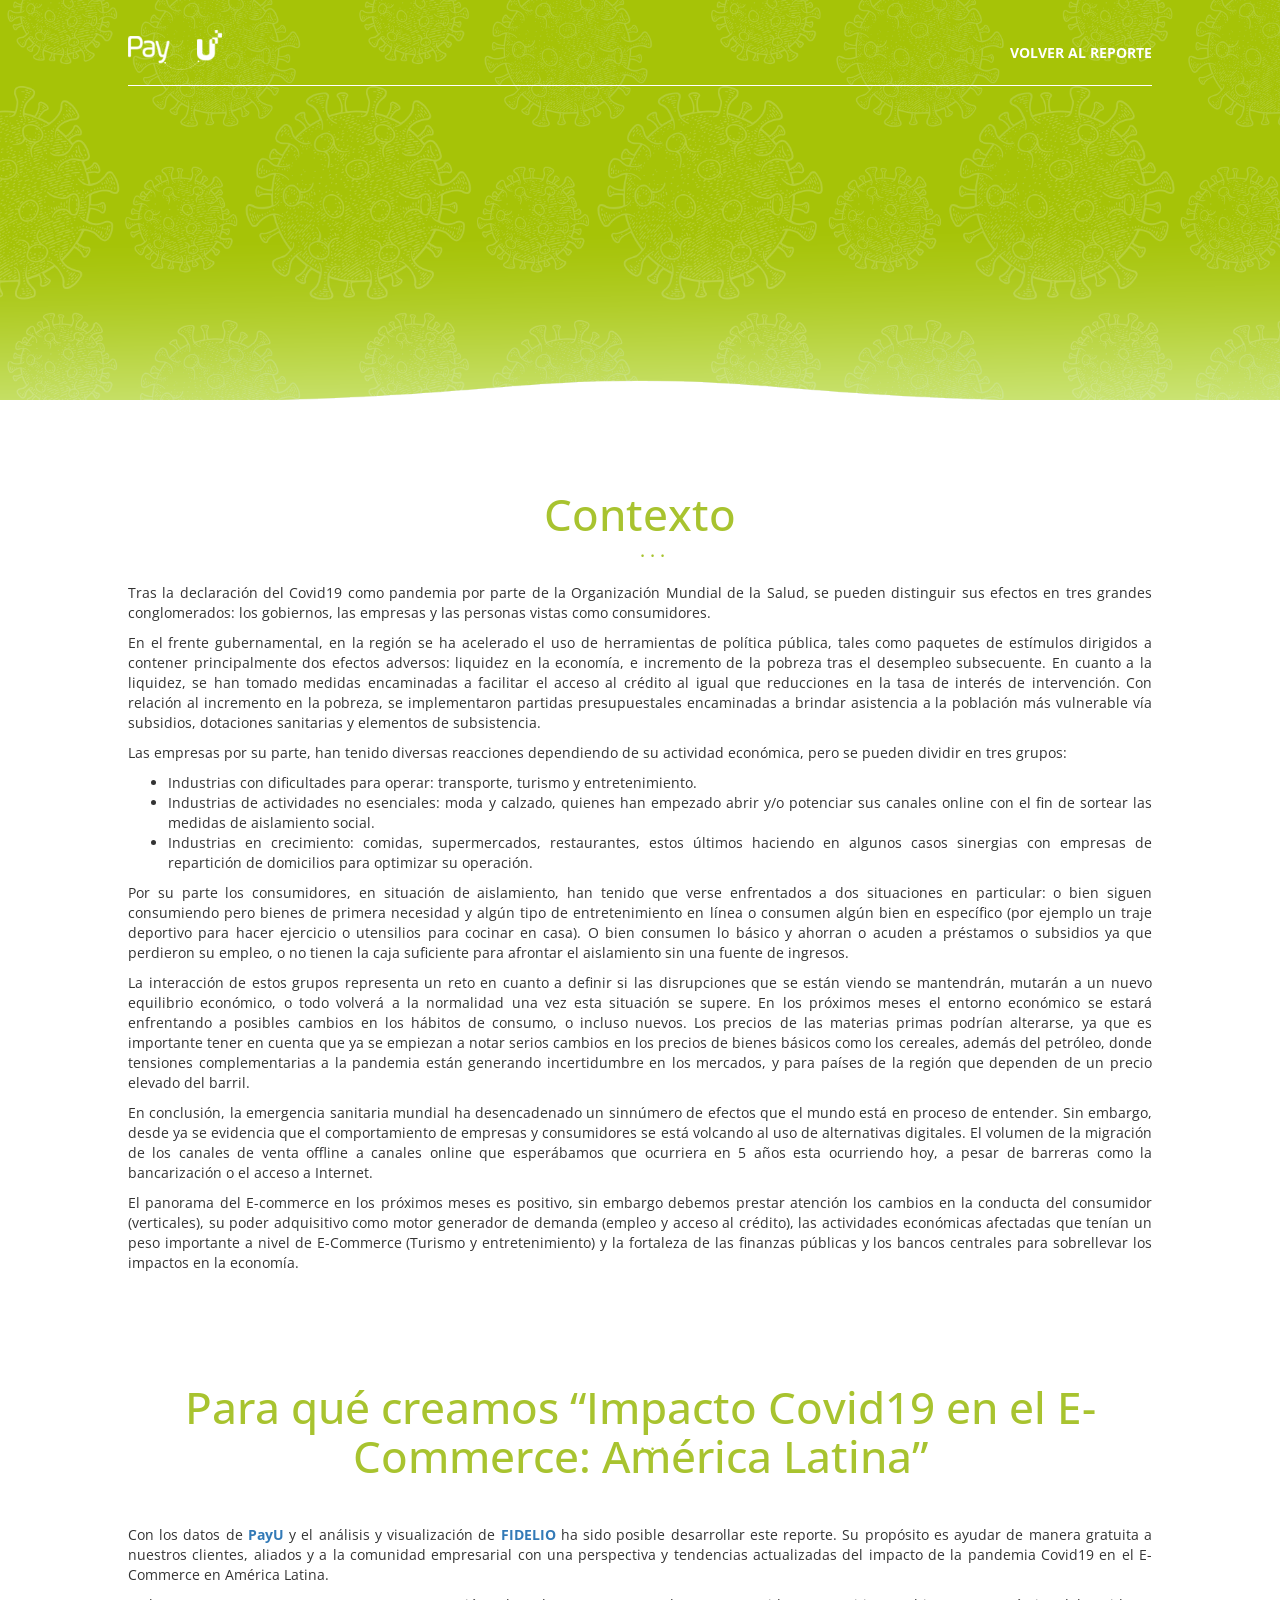
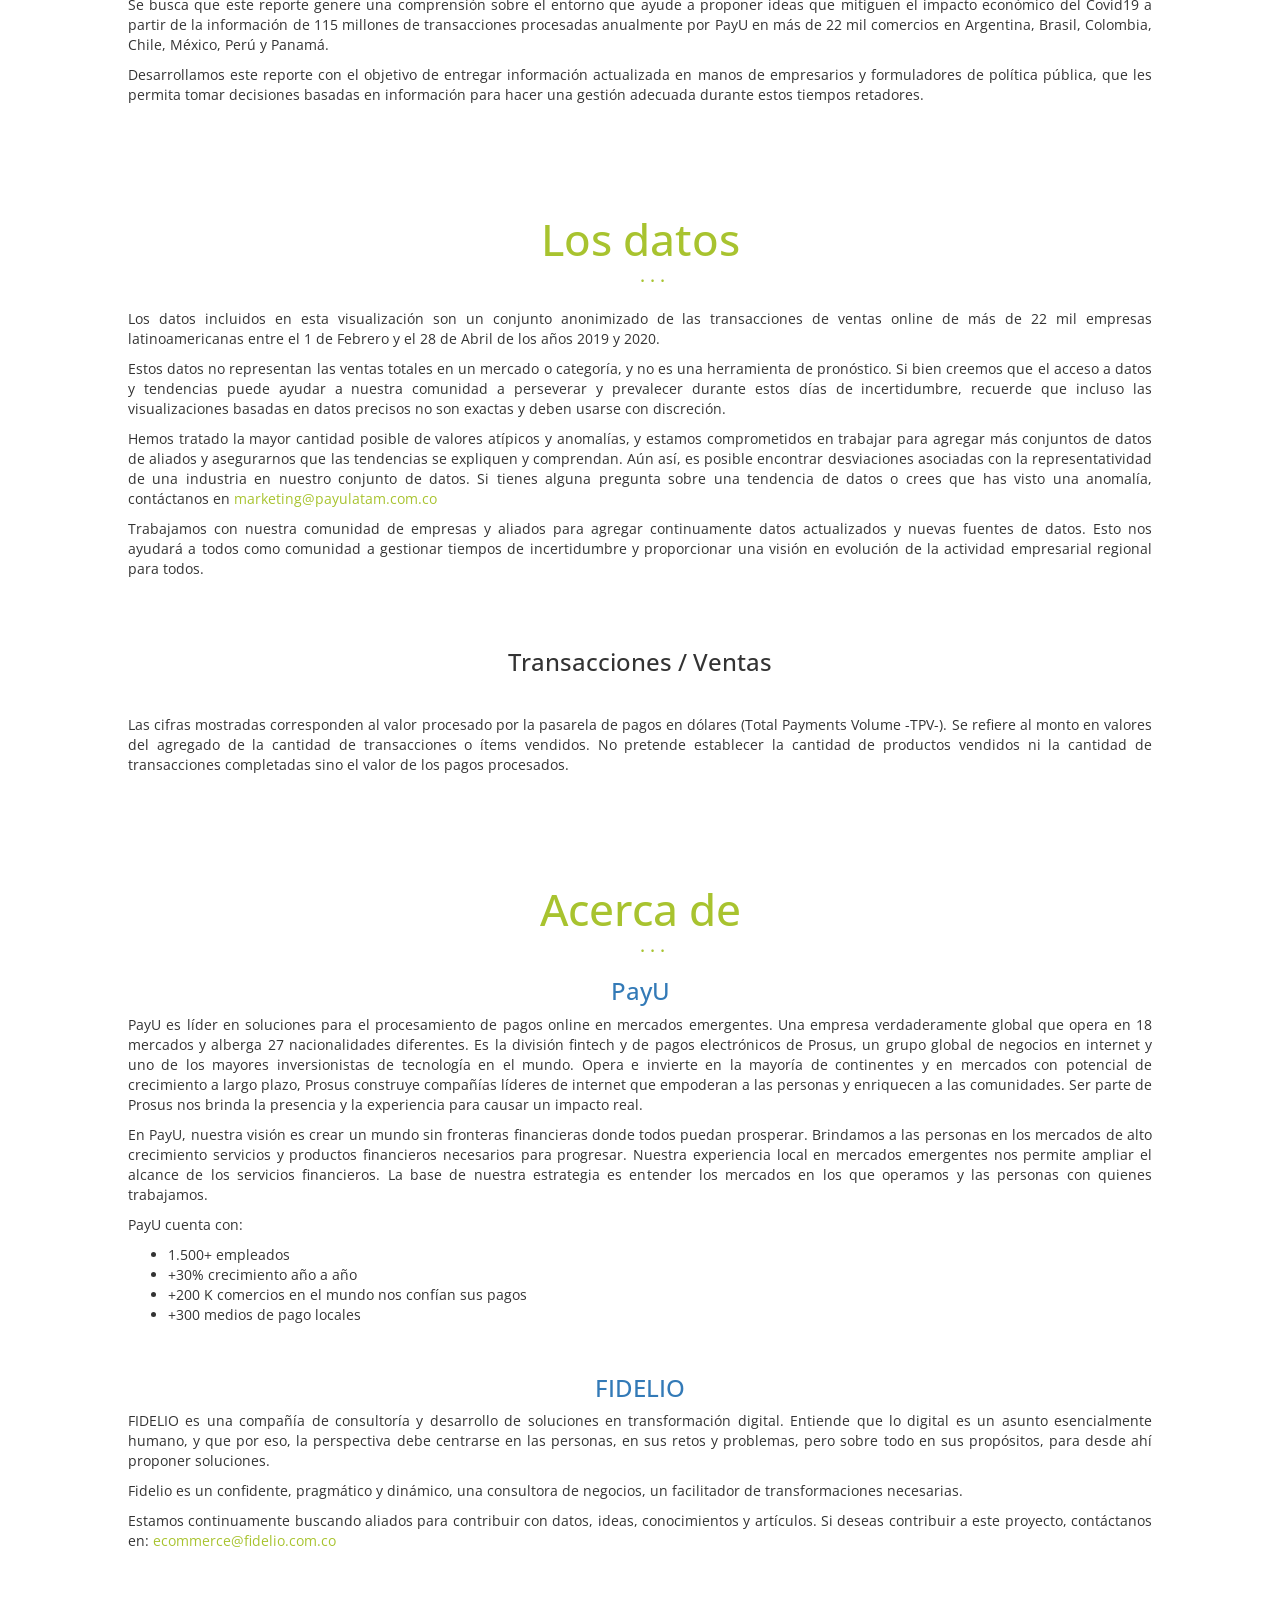
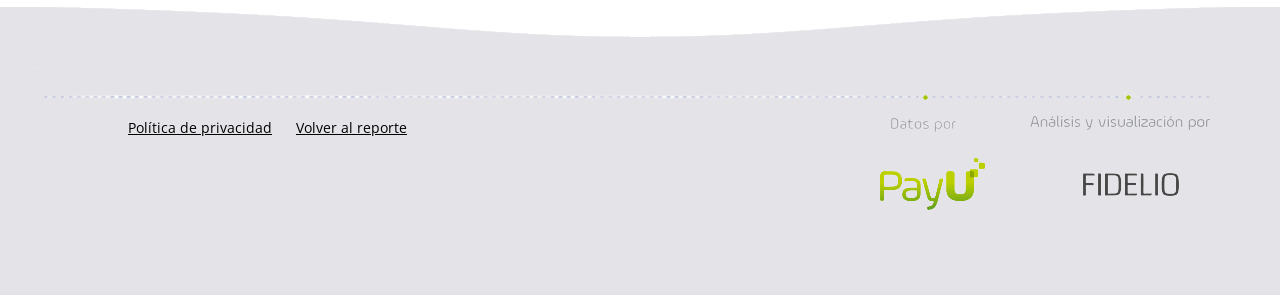
==== acerca.html @ e7826f90 "first commit" ====
<!DOCTYPE html>

<html xmlns="http://www.w3.org/1999/xhtml">

<head>

<meta charset="utf-8" />
<meta http-equiv="Content-Type" content="text/html; charset=utf-8" />
<meta name="generator" content="pandoc" />
<meta http-equiv="X-UA-Compatible" content="IE=EDGE" />




<title>Impacto Covid19 en el E-Commerce: América Latina</title>

<script src="site_libs/jquery-1.11.3/jquery.min.js"></script>
<meta name="viewport" content="width=device-width, initial-scale=1" />
<link href="site_libs/bootstrap-3.3.5/css/bootstrap.min.css" rel="stylesheet" />
<script src="site_libs/bootstrap-3.3.5/js/bootstrap.min.js"></script>
<script src="site_libs/bootstrap-3.3.5/shim/html5shiv.min.js"></script>
<script src="site_libs/bootstrap-3.3.5/shim/respond.min.js"></script>
<script src="site_libs/navigation-1.1/tabsets.js"></script>
<link href="site_libs/highlightjs-9.12.0/default.css" rel="stylesheet" />
<script src="site_libs/highlightjs-9.12.0/highlight.js"></script>

<style type="text/css">code{white-space: pre;}</style>
<style type="text/css">
  pre:not([class]) {
    background-color: white;
  }
</style>
<script type="text/javascript">
if (window.hljs) {
  hljs.configure({languages: []});
  hljs.initHighlightingOnLoad();
  if (document.readyState && document.readyState === "complete") {
    window.setTimeout(function() { hljs.initHighlighting(); }, 0);
  }
}
</script>



<style type="text/css">
h1 {
  font-size: 34px;
}
h1.title {
  font-size: 38px;
}
h2 {
  font-size: 30px;
}
h3 {
  font-size: 24px;
}
h4 {
  font-size: 18px;
}
h5 {
  font-size: 16px;
}
h6 {
  font-size: 12px;
}
.table th:not([align]) {
  text-align: left;
}
</style>

<link rel="stylesheet" href="Css\style.css" type="text/css" />



<style type = "text/css">
.main-container {
  max-width: 940px;
  margin-left: auto;
  margin-right: auto;
}
code {
  color: inherit;
  background-color: rgba(0, 0, 0, 0.04);
}
img {
  max-width:100%;
}
.tabbed-pane {
  padding-top: 12px;
}
.html-widget {
  margin-bottom: 20px;
}
button.code-folding-btn:focus {
  outline: none;
}
summary {
  display: list-item;
}
</style>



<!-- tabsets -->

<style type="text/css">
.tabset-dropdown > .nav-tabs {
  display: inline-table;
  max-height: 500px;
  min-height: 44px;
  overflow-y: auto;
  background: white;
  border: 1px solid #ddd;
  border-radius: 4px;
}

.tabset-dropdown > .nav-tabs > li.active:before {
  content: "";
  font-family: 'Glyphicons Halflings';
  display: inline-block;
  padding: 10px;
  border-right: 1px solid #ddd;
}

.tabset-dropdown > .nav-tabs.nav-tabs-open > li.active:before {
  content: "&#xe258;";
  border: none;
}

.tabset-dropdown > .nav-tabs.nav-tabs-open:before {
  content: "";
  font-family: 'Glyphicons Halflings';
  display: inline-block;
  padding: 10px;
  border-right: 1px solid #ddd;
}

.tabset-dropdown > .nav-tabs > li.active {
  display: block;
}

.tabset-dropdown > .nav-tabs > li > a,
.tabset-dropdown > .nav-tabs > li > a:focus,
.tabset-dropdown > .nav-tabs > li > a:hover {
  border: none;
  display: inline-block;
  border-radius: 4px;
}

.tabset-dropdown > .nav-tabs.nav-tabs-open > li {
  display: block;
  float: none;
}

.tabset-dropdown > .nav-tabs > li {
  display: none;
}
</style>

<!-- code folding -->




</head>

<body>


<div class="container-fluid main-container">



<header>
  <!-- Del archivo de header.html generado por _site.yml-->
  <link href="https://fonts.googleapis.com/css?family=Open+Sans&display=swap" rel="stylesheet">
  <!-- Global site tag (gtag.js) - Google Analytics -->
  <script async src="https://www.googletagmanager.com/gtag/js?id=UA-120068903-2"></script>
  <script>
    window.dataLayer = window.dataLayer || [];
    function gtag(){dataLayer.push(arguments);}
    gtag('js', new Date());
  
    gtag('config', 'UA-120068903-2');
  </script>
  <div class="fluid-row" id="encabezado">
      <div class="container-fluid main-container">
  
        <div class="logos">
          <img src="Imagenes/LogoPayU.png" height="40px" alt="PayU">
          <a href="index.html">VOLVER AL REPORTE</a>
        </div>
   
        <h1 class="title toc-ignore">Impacto COVID19 en E-Commerce: <b>América Latina</b></h1>
        <br>
        
        <br>
      </div>  
  </div>
</header>

<div class="fluid-row" id="header">



<h1 class="title toc-ignore">Impacto Covid19 en el E-Commerce: América Latina</h1>

</div>


<div id="contexto" class="section level1">
<h1>Contexto</h1>
<p>Tras la declaración del Covid19 como pandemia por parte de la Organización Mundial de la Salud, se pueden distinguir sus efectos en tres grandes conglomerados: los gobiernos, las empresas y las personas vistas como consumidores.</p>
<p>En el frente gubernamental, en la región se ha acelerado el uso de herramientas de política pública, tales como paquetes de estímulos dirigidos a contener principalmente dos efectos adversos: liquidez en la economía, e incremento de la pobreza tras el desempleo subsecuente. En cuanto a la liquidez, se han tomado medidas encaminadas a facilitar el acceso al crédito al igual que reducciones en la tasa de interés de intervención. Con relación al incremento en la pobreza, se implementaron partidas presupuestales encaminadas a brindar asistencia a la población más vulnerable vía subsidios, dotaciones sanitarias y elementos de subsistencia.</p>
<p>Las empresas por su parte, han tenido diversas reacciones dependiendo de su actividad económica, pero se pueden dividir en tres grupos:</p>
<ul>
<li>Industrias con dificultades para operar: transporte, turismo y entretenimiento.
</li></li>
<li>Industrias de actividades no esenciales: moda y calzado, quienes han empezado abrir y/o potenciar sus canales online con el fin de sortear las medidas de aislamiento social.
</li></li>
<li>Industrias en crecimiento: comidas, supermercados, restaurantes, estos últimos haciendo en algunos casos sinergias con empresas de repartición de domicilios para optimizar su operación.
</li></li>
</ul>
<p>Por su parte los consumidores, en situación de aislamiento, han tenido que verse enfrentados a dos situaciones en particular: o bien siguen consumiendo pero bienes de primera necesidad y algún tipo de entretenimiento en línea o consumen algún bien en específico (por ejemplo un traje deportivo para hacer ejercicio o utensilios para cocinar en casa). O bien consumen lo básico y ahorran o acuden a préstamos o subsidios ya que perdieron su empleo, o no tienen la caja suficiente para afrontar el aislamiento sin una fuente de ingresos.</p>
<p>La interacción de estos grupos representa un reto en cuanto a definir si las disrupciones que se están viendo se mantendrán, mutarán a un nuevo equilibrio económico, o todo volverá a la normalidad una vez esta situación se supere. En los próximos meses el entorno económico se estará enfrentando a posibles cambios en los hábitos de consumo, o incluso nuevos. Los precios de las materias primas podrían alterarse, ya que es importante tener en cuenta que ya se empiezan a notar serios cambios en los precios de bienes básicos como los cereales, además del petróleo, donde tensiones complementarias a la pandemia están generando incertidumbre en los mercados, y para países de la región que dependen de un precio elevado del barril.</p>
<p>En conclusión, la emergencia sanitaria mundial ha desencadenado un sinnúmero de efectos que el mundo está en proceso de entender. Sin embargo, desde ya se evidencia que el comportamiento de empresas y consumidores se está volcando al uso de alternativas digitales. El volumen de la migración de los canales de venta offline a canales online que esperábamos que ocurriera en 5 años esta ocurriendo hoy, a pesar de barreras como la bancarización o el acceso a Internet.</p>
<p>El panorama del E-commerce en los próximos meses es positivo, sin embargo debemos prestar atención los cambios en la conducta del consumidor (verticales), su poder adquisitivo como motor generador de demanda (empleo y acceso al crédito), las actividades económicas afectadas que tenían un peso importante a nivel de E-Commerce (Turismo y entretenimiento) y la fortaleza de las finanzas públicas y los bancos centrales para sobrellevar los impactos en la economía.</p>
<!-- Este reporte es un esfuerzo de estimar el impacto del coronavirus en el E-Commerce en aquellos países donde PayU tiene presencia en Latinoamérica. En el reporte se realiza un análisis de febrero a abril del 2020,  centrándonos en el comportamiento general del E-Commerce y adicional realizamos un análisis de aquellas industrias con mayor impacto;  con el objetivo de ser una  herramienta de consulta para que los negocios puedan tomar decisiones informadas. -->
</div>
<div id="para-qué-creamos-impacto-covid19-en-el-e-commerce-américa-latina" class="section level1">
<h1>Para qué creamos “Impacto Covid19 en el E-Commerce: América Latina”</h1>
<p>Con los datos de <a href="#SobrePayu"><b>PayU</b></a> y el análisis y visualización de <a href="#SobreFidelio"><b>FIDELIO</b></a> ha sido posible desarrollar este reporte. Su propósito es ayudar de manera gratuita a nuestros clientes, aliados y a la comunidad empresarial con una perspectiva y tendencias actualizadas del impacto de la pandemia Covid19 en el E-Commerce en América Latina.</p>
<p>Se busca que este reporte genere una comprensión sobre el entorno que ayude a proponer ideas que mitiguen el impacto económico del Covid19 a partir de la información de 115 millones de transacciones procesadas anualmente por PayU en más de 22 mil comercios en Argentina, Brasil, Colombia, Chile, México, Perú y Panamá.</p>
<p>Desarrollamos este reporte con el objetivo de entregar información actualizada en manos de empresarios y formuladores de política pública, que les permita tomar decisiones basadas en información para hacer una gestión adecuada durante estos tiempos retadores.</p>
</div>
<div id="los-datos" class="section level1">
<h1>Los datos</h1>
<p>Los datos incluidos en esta visualización son un conjunto anonimizado de las transacciones de ventas online de más de 22 mil empresas latinoamericanas entre el 1 de Febrero y el 28 de Abril de los años 2019 y 2020.</p>
<p>Estos datos no representan las ventas totales en un mercado o categoría, y no es una herramienta de pronóstico. Si bien creemos que el acceso a datos y tendencias puede ayudar a nuestra comunidad a perseverar y prevalecer durante estos días de incertidumbre, recuerde que incluso las visualizaciones basadas en datos precisos no son exactas y deben usarse con discreción.</p>
<p>Hemos tratado la mayor cantidad posible de valores atípicos y anomalías, y estamos comprometidos en trabajar para agregar más conjuntos de datos de aliados y asegurarnos que las tendencias se expliquen y comprendan. Aún así, es posible encontrar desviaciones asociadas con la representatividad de una industria en nuestro conjunto de datos. Si tienes alguna pregunta sobre una tendencia de datos o crees que has visto una anomalía, contáctanos en <a href="mailto:marketing@payulatam.com.co" class="email">marketing@payulatam.com.co</a></p>
<p>Trabajamos con nuestra comunidad de empresas y aliados para agregar continuamente datos actualizados y nuevas fuentes de datos. Esto nos ayudará a todos como comunidad a gestionar tiempos de incertidumbre y proporcionar una visión en evolución de la actividad empresarial regional para todos.</p>
<p><br> <br></p>
<div id="transacciones-ventas" class="section level3">
<h3>Transacciones / Ventas</h3>
<p><br></p>
<p>Las cifras mostradas corresponden al valor procesado por la pasarela de pagos en dólares (Total Payments Volume -TPV-). Se refiere al monto en valores del agregado de la cantidad de transacciones o ítems vendidos. No pretende establecer la cantidad de productos vendidos ni la cantidad de transacciones completadas sino el valor de los pagos procesados.</p>
</div>
</div>
<div id="acerca-de" class="section level1">
<h1>Acerca de</h1>
<div id="SobrePayu" class="section level3">
<h3><a href="https://www.payulatam.com/co/?utm_source=campaign&amp;utm_medium=referral&amp;utm_campaign=payucovid19">PayU</a></h3>
<p>PayU es líder en soluciones para el procesamiento de pagos online en mercados emergentes. Una empresa verdaderamente global que opera en 18 mercados y alberga 27 nacionalidades diferentes. Es la división fintech y de pagos electrónicos de Prosus, un grupo global de negocios en internet y uno de los mayores inversionistas de tecnología en el mundo. Opera e invierte en la mayoría de continentes y en mercados con potencial de crecimiento a largo plazo, Prosus construye compañías líderes de internet que empoderan a las personas y enriquecen a las comunidades. Ser parte de Prosus nos brinda la presencia y la experiencia para causar un impacto real.</p>
<p>En PayU, nuestra visión es crear un mundo sin fronteras financieras donde todos puedan prosperar. Brindamos a las personas en los mercados de alto crecimiento servicios y productos financieros necesarios para progresar. Nuestra experiencia local en mercados emergentes nos permite ampliar el alcance de los servicios financieros. La base de nuestra estrategia es entender los mercados en los que operamos y las personas con quienes trabajamos.</p>
<p>PayU cuenta con:</p>
<ul>
<li>1.500+ empleados</li>
<li>+30% crecimiento año a año</li>
<li>+200 K comercios en el mundo nos confían sus pagos</li>
<li>+300 medios de pago locales</li>
</ul>
<p><br></p>
</div>
<div id="SobreFidelio" class="section level3">
<h3><a href="http://fidelio.com.co/?utm_source=campaign&amp;utm_medium=referral&amp;utm_campaign=payucovid19">FIDELIO</a></h3>
<p>FIDELIO es una compañía de consultoría y desarrollo de soluciones en transformación digital. Entiende que lo digital es un asunto esencialmente humano, y que por eso, la perspectiva debe centrarse en las personas, en sus retos y problemas, pero sobre todo en sus propósitos, para desde ahí proponer soluciones.</p>
<p>Fidelio es un confidente, pragmático y dinámico, una consultora de negocios, un facilitador de transformaciones necesarias.</p>
<p>Estamos continuamente buscando aliados para contribuir con datos, ideas, conocimientos y artículos. Si deseas contribuir a este proyecto, contáctanos en: <a href="mailto:ecommerce@fidelio.com.co" class="email">ecommerce@fidelio.com.co</a></p>
<!-- <br> -->
<!-- <a href="index.html" class="botonMas"><button>Volver al reporte</button></a> -->
<!-- <br> -->
</div>
<!-- para que el mapa de imagen de los logos en el footer funcione en todas als resoluciones y no solo en la máxima -->
<script src="./site_libs/jquery.rwdImageMaps.min.js">
// para que el mapa de imagen de los logos en el footer funcione en todas als resoluciones y no solo en la máxima
$(document).ready(function(e) {
    $('img[usemap]').rwdImageMaps();
});
</script>
</div>
</div>

<footer>
  <img class="subContenedor" width="1202" height="157" src="Imagenes/footerIconos.png" usemap="#mapaLogos">
  <map name="mapaLogos">
    <area shape="rect" coords="820,10,970,157" href="https://www.payulatam.com/co/?utm_source=campaign&utm_medium=referral&utm_campaign=payucovid19" alt="PayU">
    <area shape="rect" coords="1020,10,1170,150" href="http://fidelio.com.co/?utm_source=campaign&utm_medium=referral&utm_campaign=payucovid19" alt="Fidelio">
</map>
  <div class="contenedorLinks"> 

  <a href="https://legal.payulatam.com/ES/politica_de_privacidad.HTML">Política de privacidad</a>
  <a href="index.html">Volver al reporte</a>
   <br>
</div>
</footer>



</div>

<script>

// add bootstrap table styles to pandoc tables
function bootstrapStylePandocTables() {
  $('tr.header').parent('thead').parent('table').addClass('table table-condensed');
}
$(document).ready(function () {
  bootstrapStylePandocTables();
});


</script>

<!-- tabsets -->

<script>
$(document).ready(function () {
  window.buildTabsets("TOC");
});

$(document).ready(function () {
  $('.tabset-dropdown > .nav-tabs > li').click(function () {
    $(this).parent().toggleClass('nav-tabs-open')
  });
});
</script>

<!-- code folding -->


<!-- dynamically load mathjax for compatibility with self-contained -->
<script>
  (function () {
    var script = document.createElement("script");
    script.type = "text/javascript";
    script.src  = "https://mathjax.rstudio.com/latest/MathJax.js?config=TeX-AMS-MML_HTMLorMML";
    document.getElementsByTagName("head")[0].appendChild(script);
  })();
</script>

</body>
</html>
---- site_libs/highlightjs-9.12.0/default.css ----
.hljs-literal {
  color: #990073;
}

.hljs-number {
  color: #099;
}

.hljs-comment {
  color: #998;
  font-style: italic;
}

.hljs-keyword {
  color: #900;
  font-weight: bold;
}

.hljs-string {
  color: #d14;
}
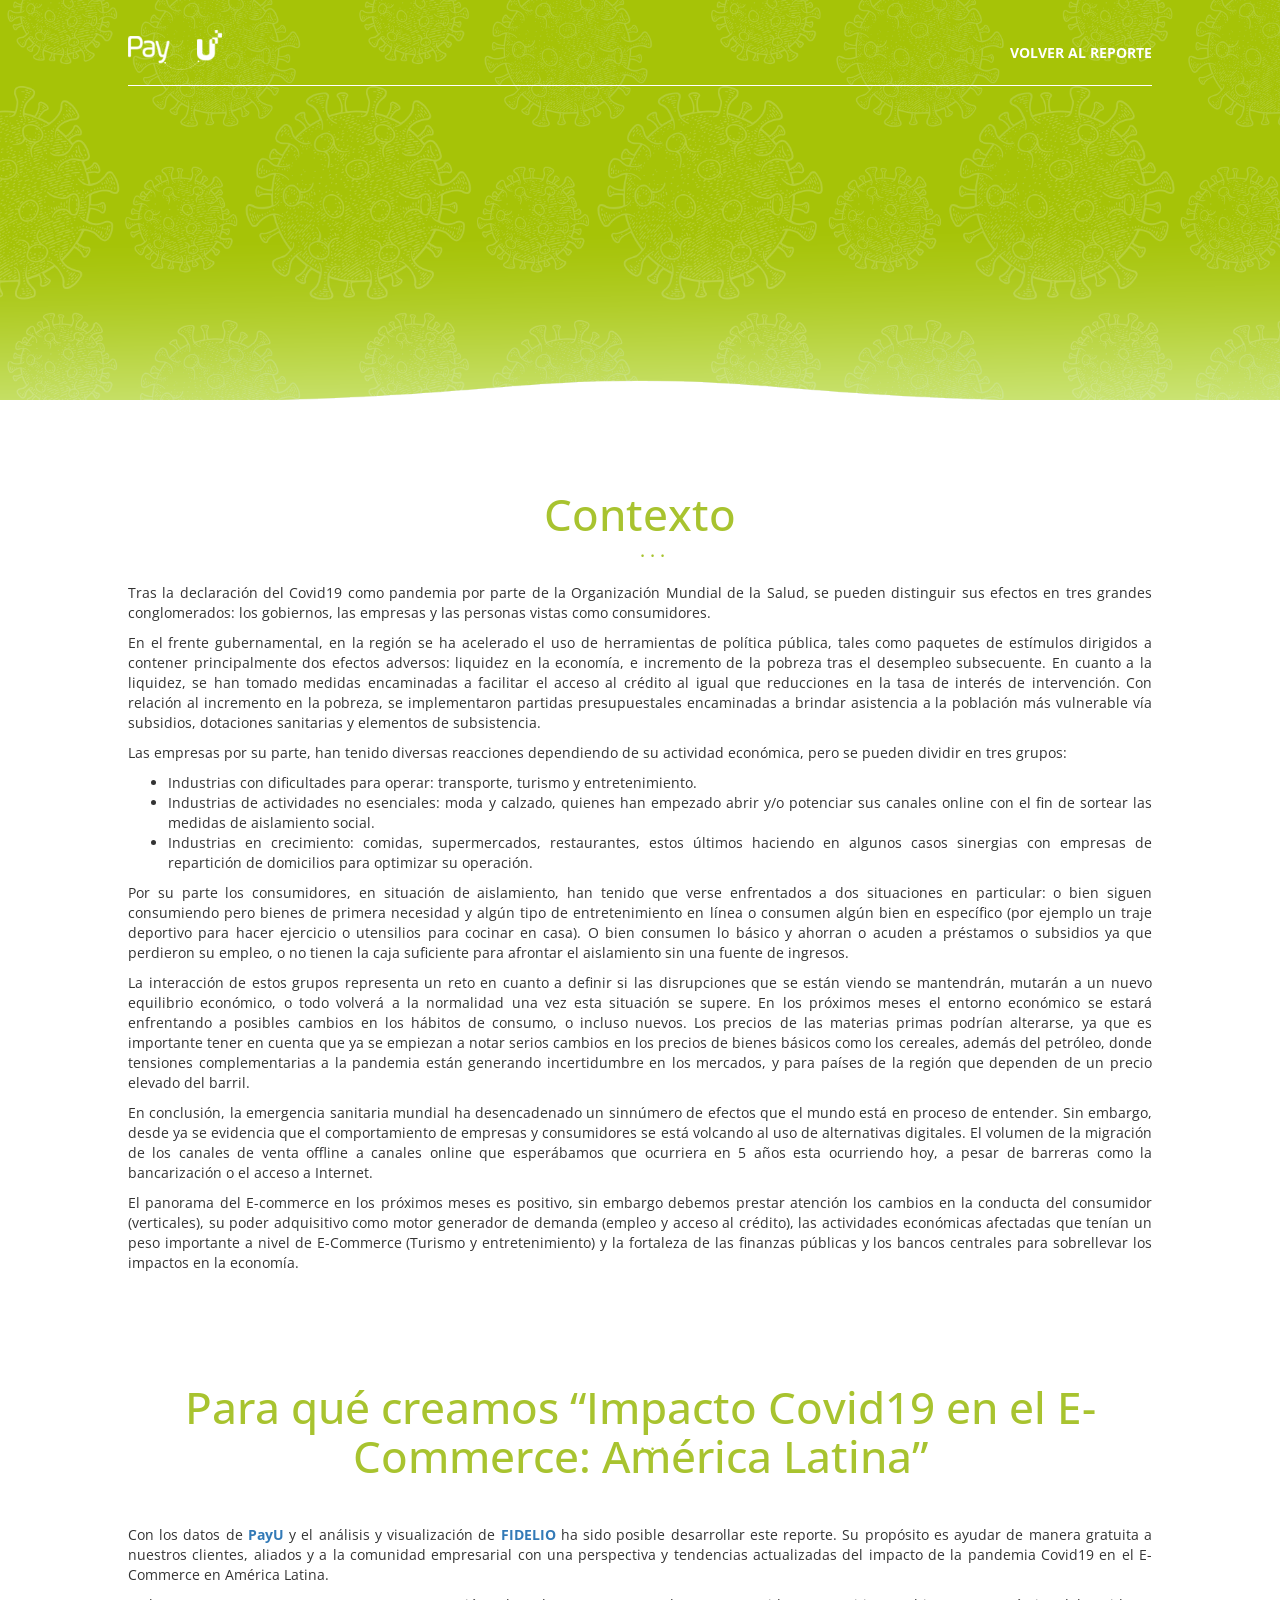
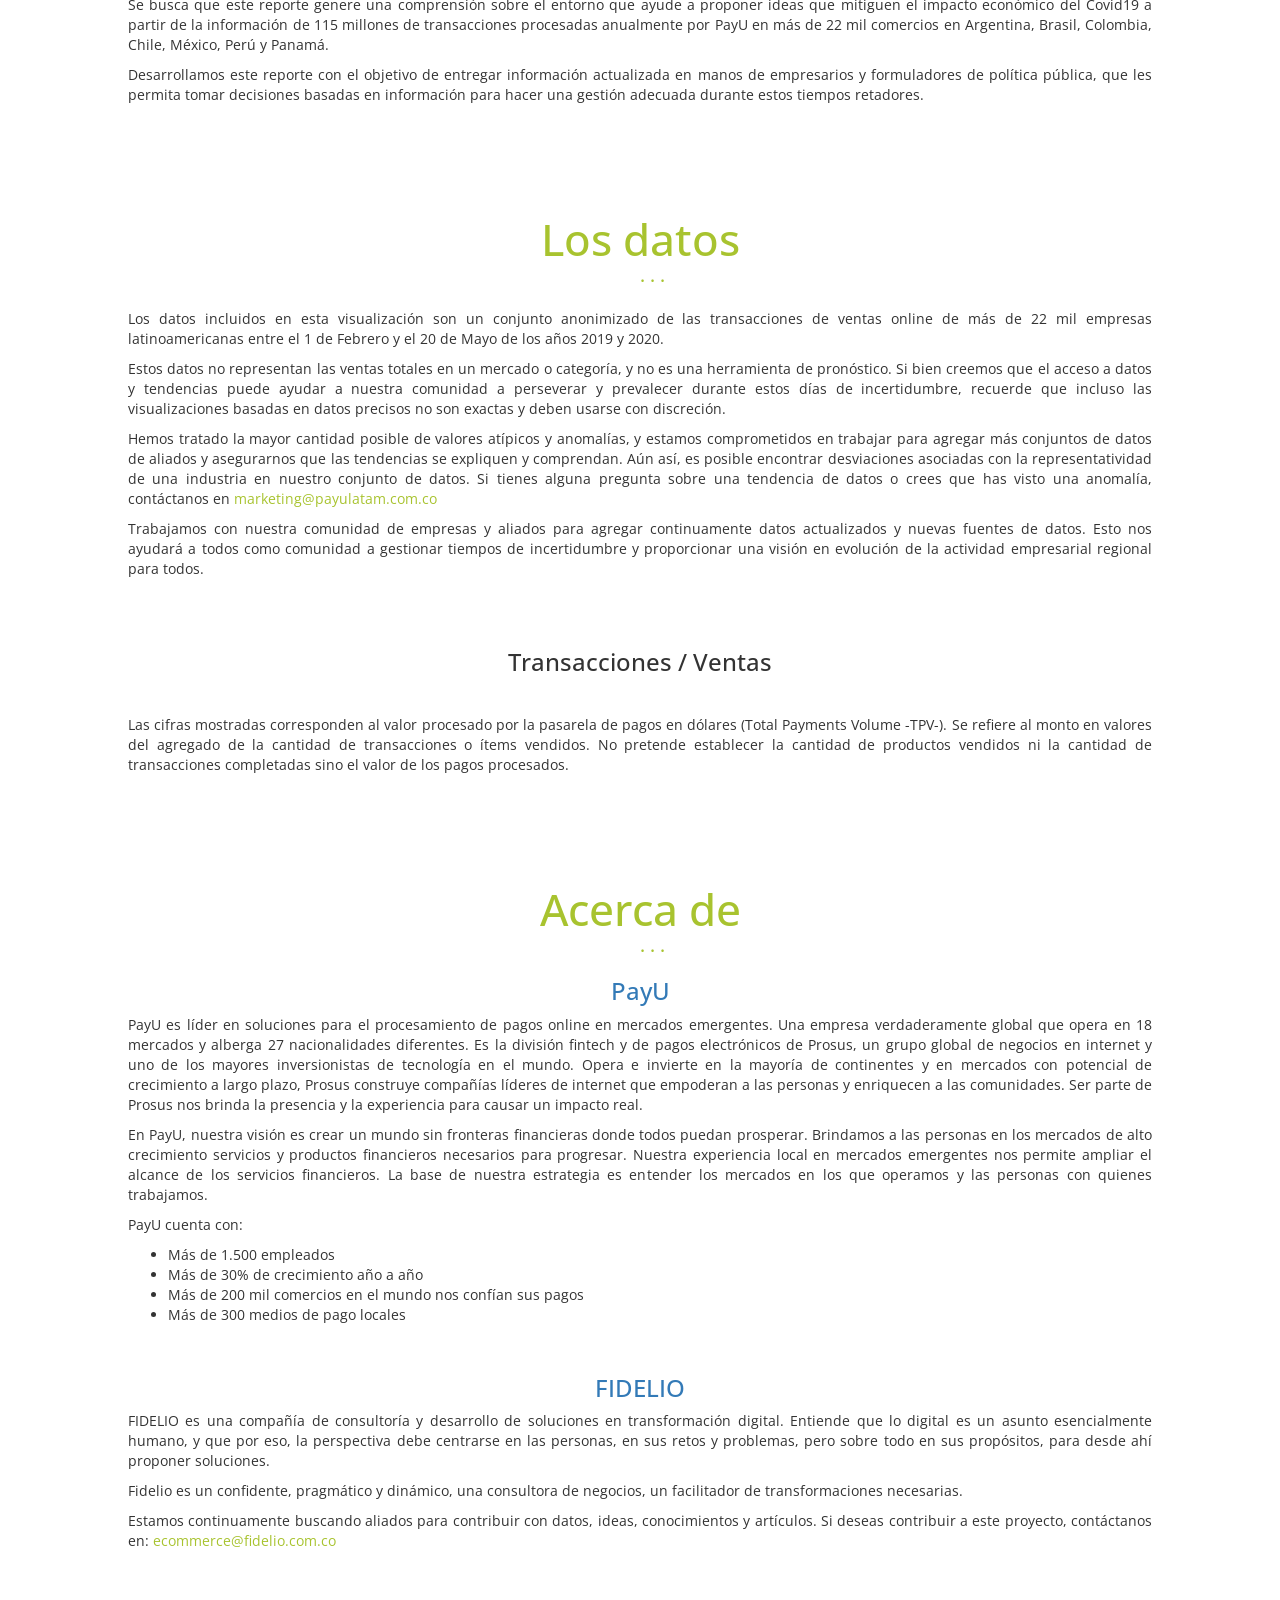
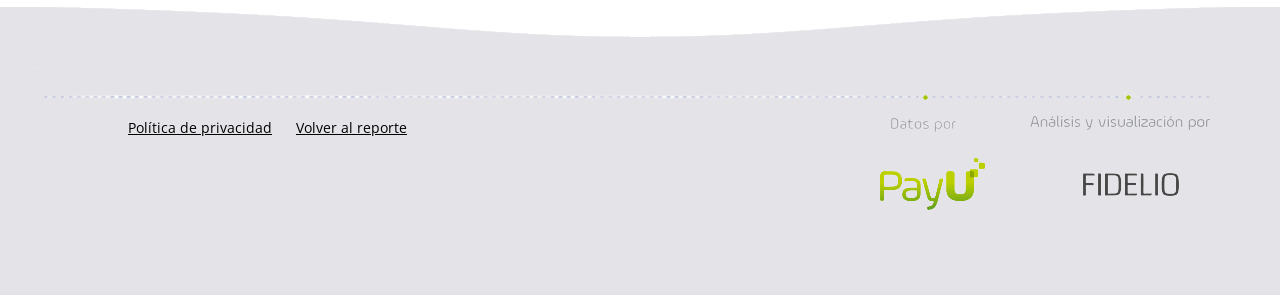
==== commit e4c468a2: "Update 2020-05-26 10:18:58" ====
--- a/acerca.html
+++ b/acerca.html
@@ -236,7 +236,7 @@
 </div>
 <div id="los-datos" class="section level1">
 <h1>Los datos</h1>
-<p>Los datos incluidos en esta visualización son un conjunto anonimizado de las transacciones de ventas online de más de 22 mil empresas latinoamericanas entre el 1 de Febrero y el 28 de Abril de los años 2019 y 2020.</p>
+<p>Los datos incluidos en esta visualización son un conjunto anonimizado de las transacciones de ventas online de más de 22 mil empresas latinoamericanas entre el 1 de Febrero y el 20 de Mayo de los años 2019 y 2020.</p>
 <p>Estos datos no representan las ventas totales en un mercado o categoría, y no es una herramienta de pronóstico. Si bien creemos que el acceso a datos y tendencias puede ayudar a nuestra comunidad a perseverar y prevalecer durante estos días de incertidumbre, recuerde que incluso las visualizaciones basadas en datos precisos no son exactas y deben usarse con discreción.</p>
 <p>Hemos tratado la mayor cantidad posible de valores atípicos y anomalías, y estamos comprometidos en trabajar para agregar más conjuntos de datos de aliados y asegurarnos que las tendencias se expliquen y comprendan. Aún así, es posible encontrar desviaciones asociadas con la representatividad de una industria en nuestro conjunto de datos. Si tienes alguna pregunta sobre una tendencia de datos o crees que has visto una anomalía, contáctanos en <a href="mailto:marketing@payulatam.com.co" class="email">marketing@payulatam.com.co</a></p>
 <p>Trabajamos con nuestra comunidad de empresas y aliados para agregar continuamente datos actualizados y nuevas fuentes de datos. Esto nos ayudará a todos como comunidad a gestionar tiempos de incertidumbre y proporcionar una visión en evolución de la actividad empresarial regional para todos.</p>
@@ -255,10 +255,10 @@
 <p>En PayU, nuestra visión es crear un mundo sin fronteras financieras donde todos puedan prosperar. Brindamos a las personas en los mercados de alto crecimiento servicios y productos financieros necesarios para progresar. Nuestra experiencia local en mercados emergentes nos permite ampliar el alcance de los servicios financieros. La base de nuestra estrategia es entender los mercados en los que operamos y las personas con quienes trabajamos.</p>
 <p>PayU cuenta con:</p>
 <ul>
-<li>1.500+ empleados</li>
-<li>+30% crecimiento año a año</li>
-<li>+200 K comercios en el mundo nos confían sus pagos</li>
-<li>+300 medios de pago locales</li>
+<li>Más de 1.500 empleados</li>
+<li>Más de 30% de crecimiento año a año</li>
+<li>Más de 200 mil comercios en el mundo nos confían sus pagos</li>
+<li>Más de 300 medios de pago locales</li>
 </ul>
 <p><br></p>
 </div>
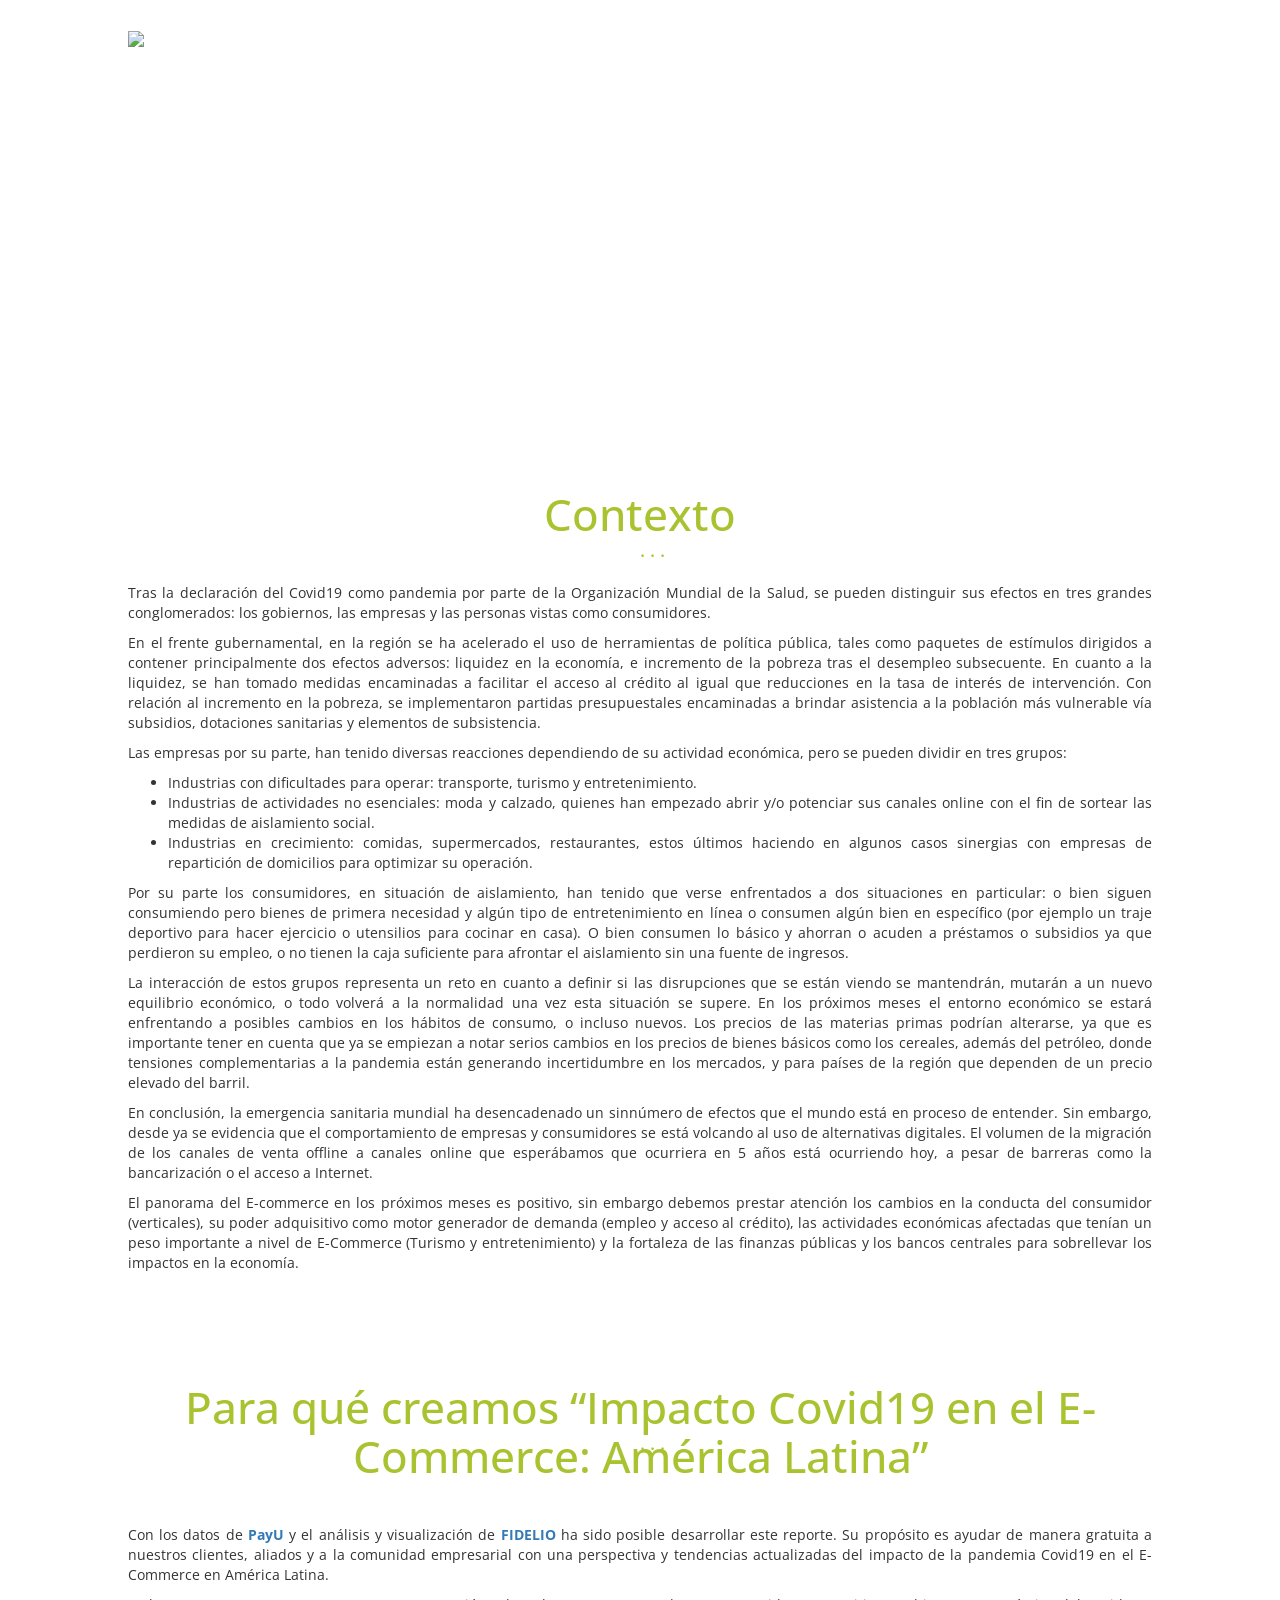
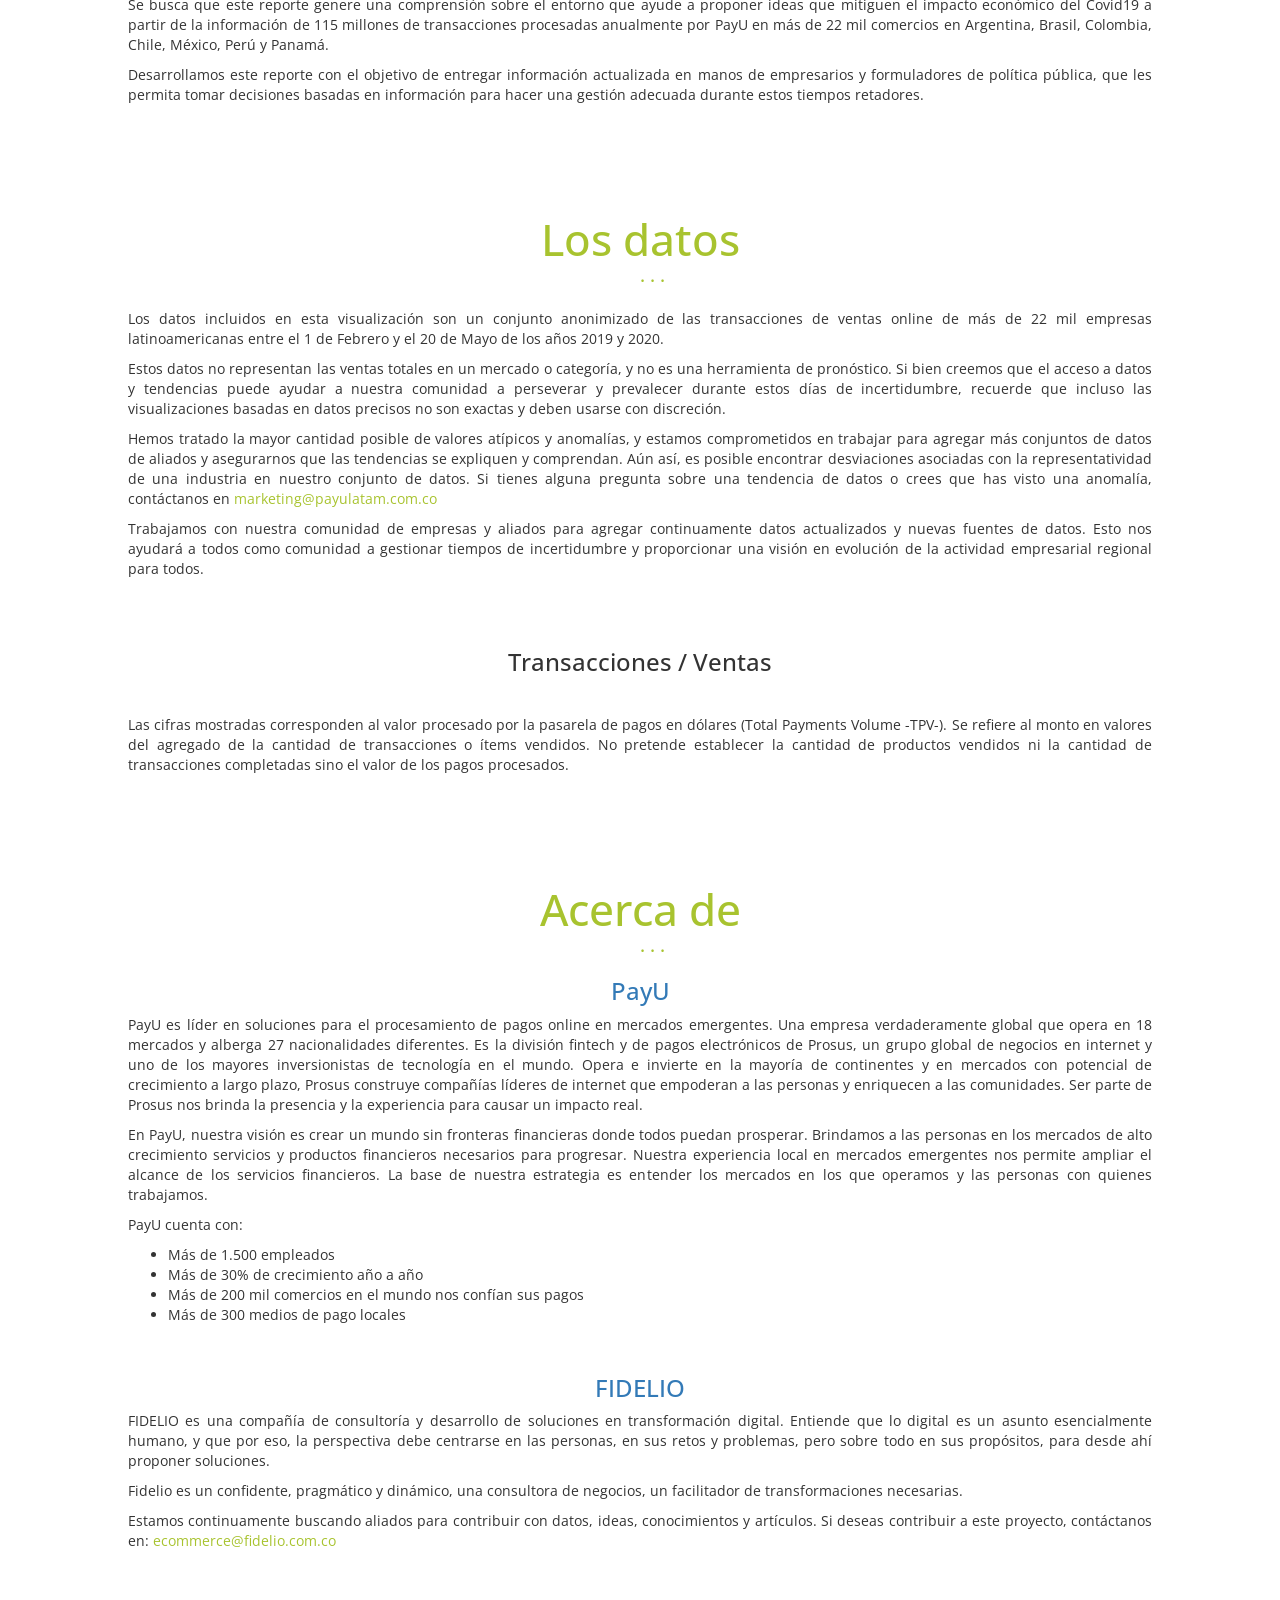
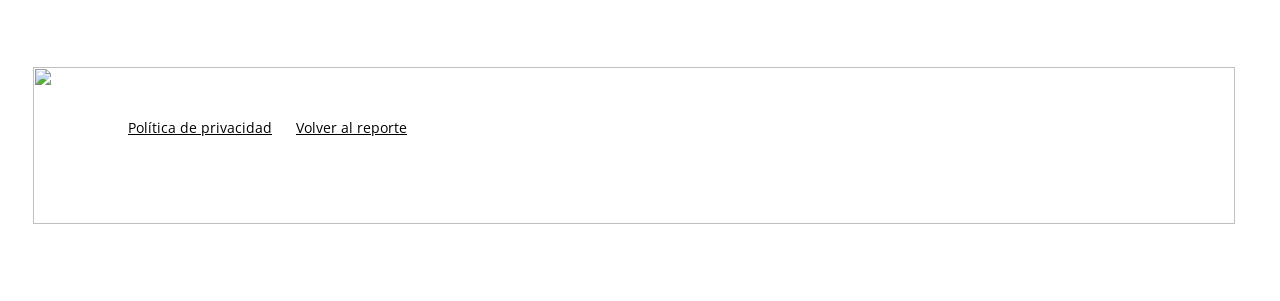
==== commit b453df13: "Update 2020-05-27 09:30:33" ====
--- a/acerca.html
+++ b/acerca.html
@@ -224,7 +224,7 @@
 </ul>
 <p>Por su parte los consumidores, en situación de aislamiento, han tenido que verse enfrentados a dos situaciones en particular: o bien siguen consumiendo pero bienes de primera necesidad y algún tipo de entretenimiento en línea o consumen algún bien en específico (por ejemplo un traje deportivo para hacer ejercicio o utensilios para cocinar en casa). O bien consumen lo básico y ahorran o acuden a préstamos o subsidios ya que perdieron su empleo, o no tienen la caja suficiente para afrontar el aislamiento sin una fuente de ingresos.</p>
 <p>La interacción de estos grupos representa un reto en cuanto a definir si las disrupciones que se están viendo se mantendrán, mutarán a un nuevo equilibrio económico, o todo volverá a la normalidad una vez esta situación se supere. En los próximos meses el entorno económico se estará enfrentando a posibles cambios en los hábitos de consumo, o incluso nuevos. Los precios de las materias primas podrían alterarse, ya que es importante tener en cuenta que ya se empiezan a notar serios cambios en los precios de bienes básicos como los cereales, además del petróleo, donde tensiones complementarias a la pandemia están generando incertidumbre en los mercados, y para países de la región que dependen de un precio elevado del barril.</p>
-<p>En conclusión, la emergencia sanitaria mundial ha desencadenado un sinnúmero de efectos que el mundo está en proceso de entender. Sin embargo, desde ya se evidencia que el comportamiento de empresas y consumidores se está volcando al uso de alternativas digitales. El volumen de la migración de los canales de venta offline a canales online que esperábamos que ocurriera en 5 años esta ocurriendo hoy, a pesar de barreras como la bancarización o el acceso a Internet.</p>
+<p>En conclusión, la emergencia sanitaria mundial ha desencadenado un sinnúmero de efectos que el mundo está en proceso de entender. Sin embargo, desde ya se evidencia que el comportamiento de empresas y consumidores se está volcando al uso de alternativas digitales. El volumen de la migración de los canales de venta offline a canales online que esperábamos que ocurriera en 5 años está ocurriendo hoy, a pesar de barreras como la bancarización o el acceso a Internet.</p>
 <p>El panorama del E-commerce en los próximos meses es positivo, sin embargo debemos prestar atención los cambios en la conducta del consumidor (verticales), su poder adquisitivo como motor generador de demanda (empleo y acceso al crédito), las actividades económicas afectadas que tenían un peso importante a nivel de E-Commerce (Turismo y entretenimiento) y la fortaleza de las finanzas públicas y los bancos centrales para sobrellevar los impactos en la economía.</p>
 <!-- Este reporte es un esfuerzo de estimar el impacto del coronavirus en el E-Commerce en aquellos países donde PayU tiene presencia en Latinoamérica. En el reporte se realiza un análisis de febrero a abril del 2020,  centrándonos en el comportamiento general del E-Commerce y adicional realizamos un análisis de aquellas industrias con mayor impacto;  con el objetivo de ser una  herramienta de consulta para que los negocios puedan tomar decisiones informadas. -->
 </div>
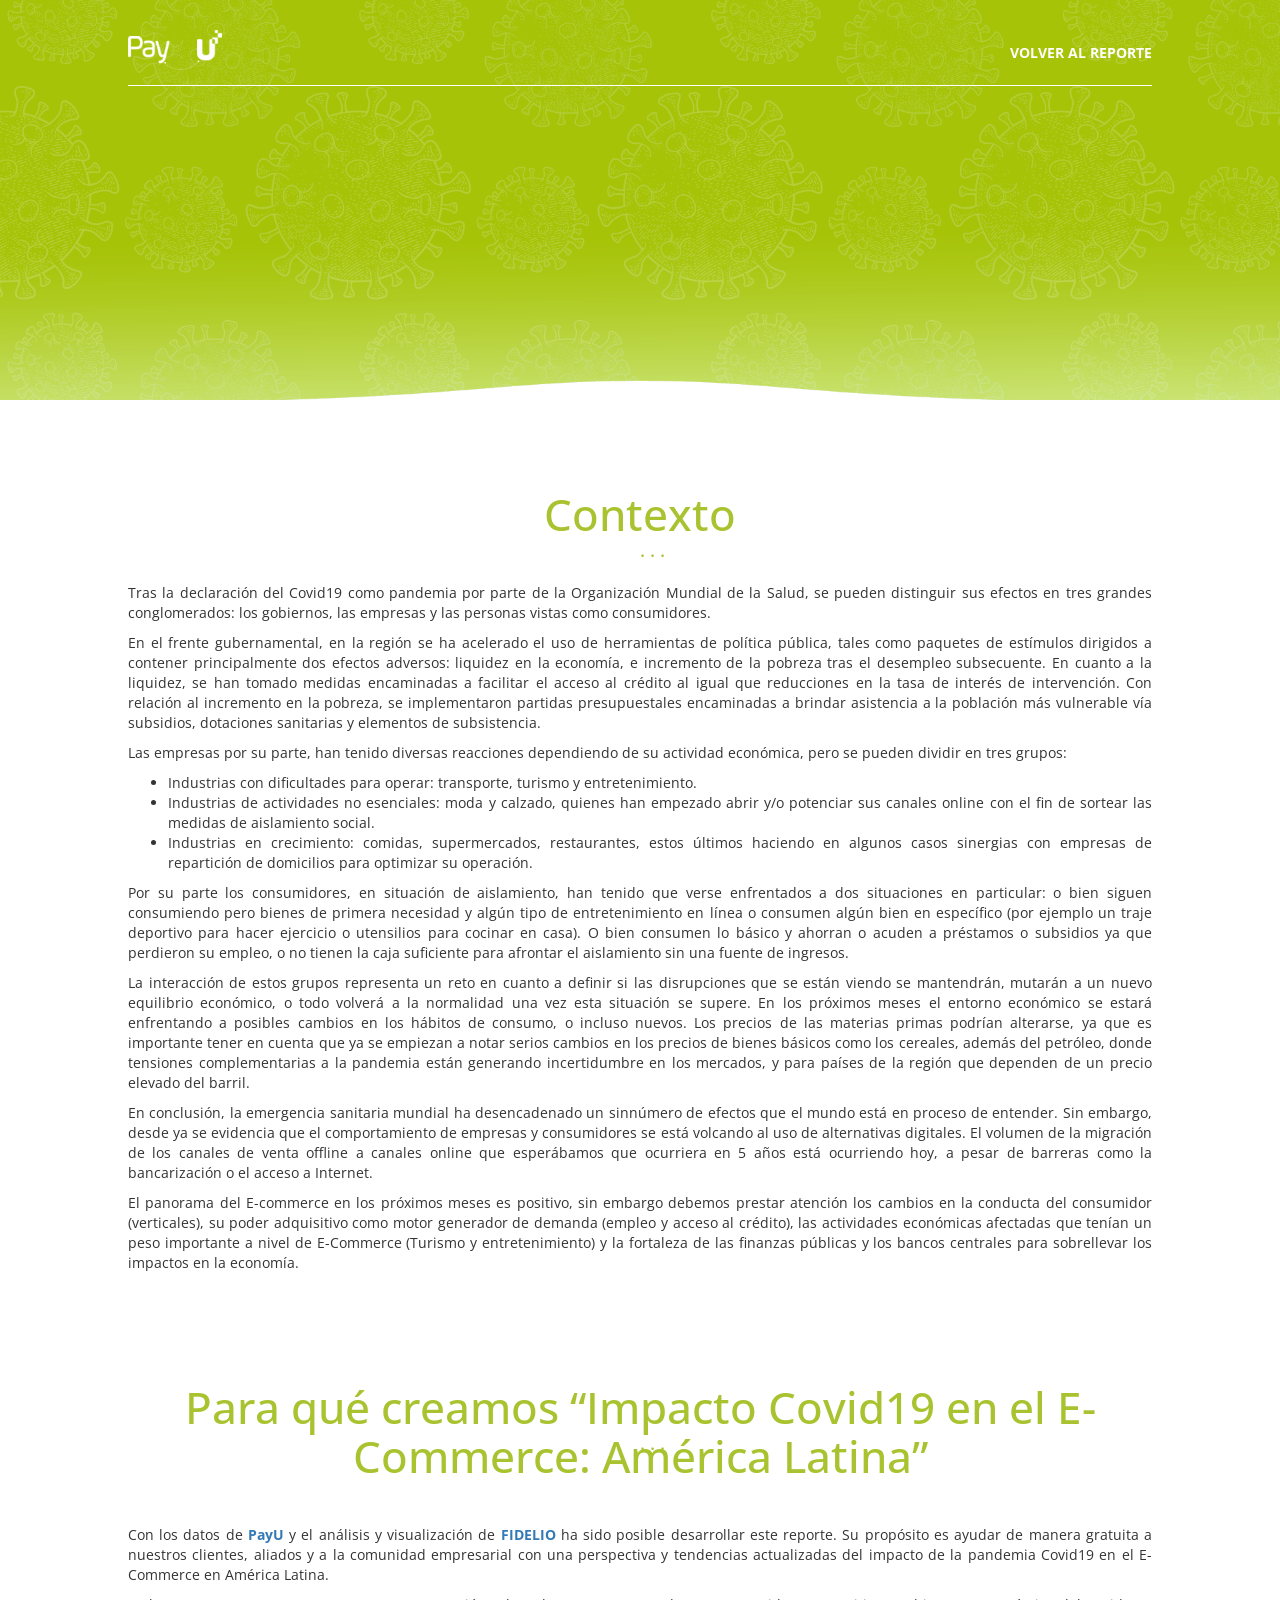
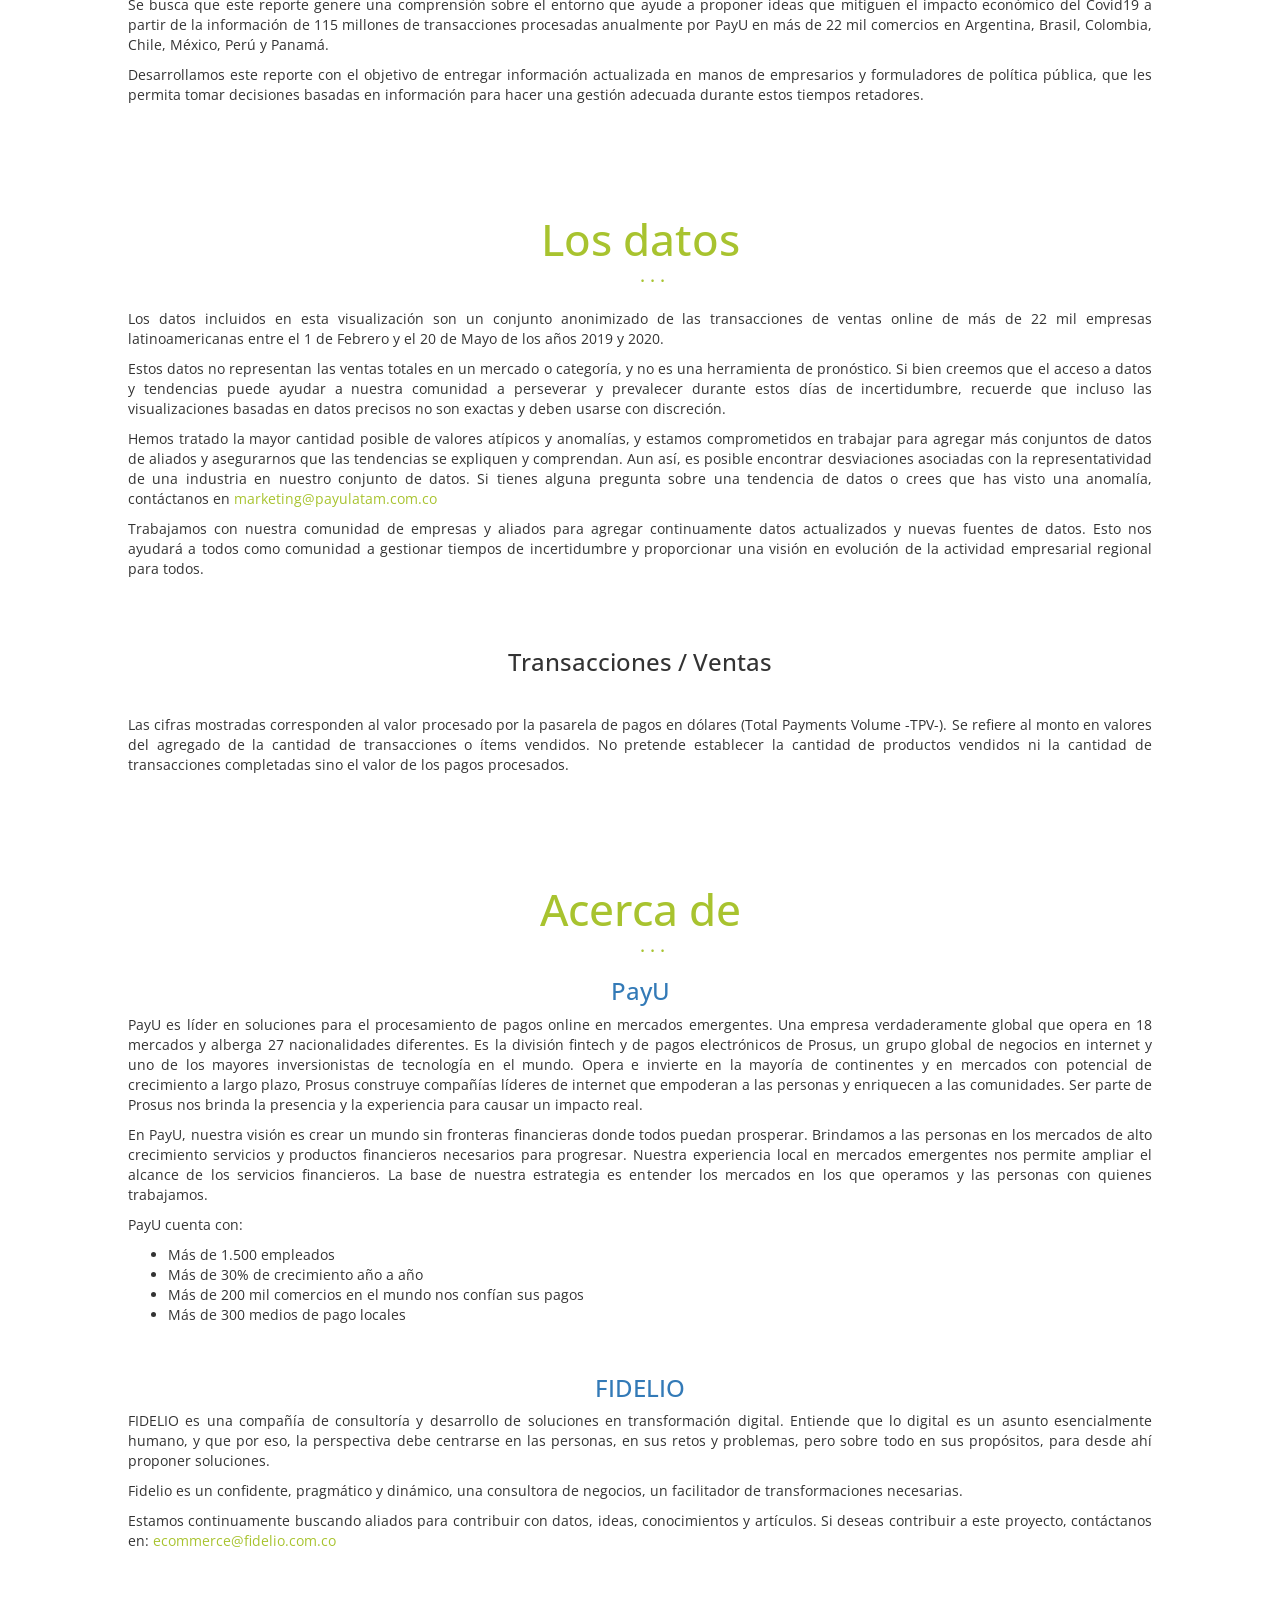
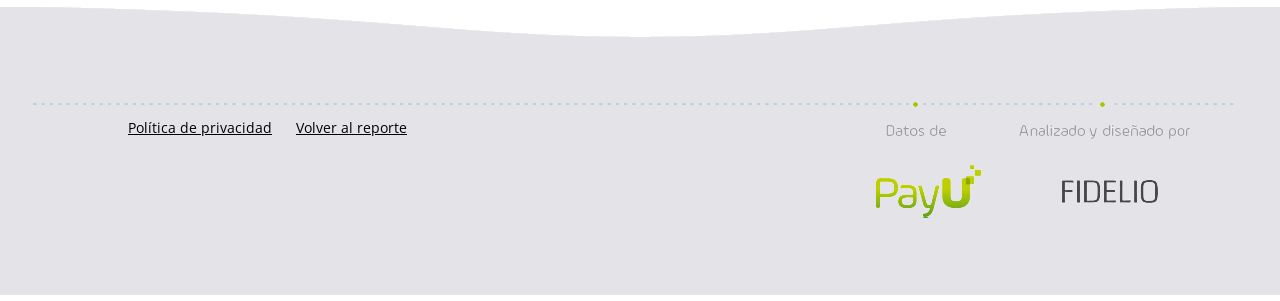
==== commit d9667a61: "ortografía" ====
--- a/acerca.html
+++ b/acerca.html
@@ -238,7 +238,7 @@
 <h1>Los datos</h1>
 <p>Los datos incluidos en esta visualización son un conjunto anonimizado de las transacciones de ventas online de más de 22 mil empresas latinoamericanas entre el 1 de Febrero y el 20 de Mayo de los años 2019 y 2020.</p>
 <p>Estos datos no representan las ventas totales en un mercado o categoría, y no es una herramienta de pronóstico. Si bien creemos que el acceso a datos y tendencias puede ayudar a nuestra comunidad a perseverar y prevalecer durante estos días de incertidumbre, recuerde que incluso las visualizaciones basadas en datos precisos no son exactas y deben usarse con discreción.</p>
-<p>Hemos tratado la mayor cantidad posible de valores atípicos y anomalías, y estamos comprometidos en trabajar para agregar más conjuntos de datos de aliados y asegurarnos que las tendencias se expliquen y comprendan. Aún así, es posible encontrar desviaciones asociadas con la representatividad de una industria en nuestro conjunto de datos. Si tienes alguna pregunta sobre una tendencia de datos o crees que has visto una anomalía, contáctanos en <a href="mailto:marketing@payulatam.com.co" class="email">marketing@payulatam.com.co</a></p>
+<p>Hemos tratado la mayor cantidad posible de valores atípicos y anomalías, y estamos comprometidos en trabajar para agregar más conjuntos de datos de aliados y asegurarnos que las tendencias se expliquen y comprendan. Aun así, es posible encontrar desviaciones asociadas con la representatividad de una industria en nuestro conjunto de datos. Si tienes alguna pregunta sobre una tendencia de datos o crees que has visto una anomalía, contáctanos en <a href="mailto:marketing@payulatam.com.co" class="email">marketing@payulatam.com.co</a></p>
 <p>Trabajamos con nuestra comunidad de empresas y aliados para agregar continuamente datos actualizados y nuevas fuentes de datos. Esto nos ayudará a todos como comunidad a gestionar tiempos de incertidumbre y proporcionar una visión en evolución de la actividad empresarial regional para todos.</p>
 <p><br> <br></p>
 <div id="transacciones-ventas" class="section level3">
